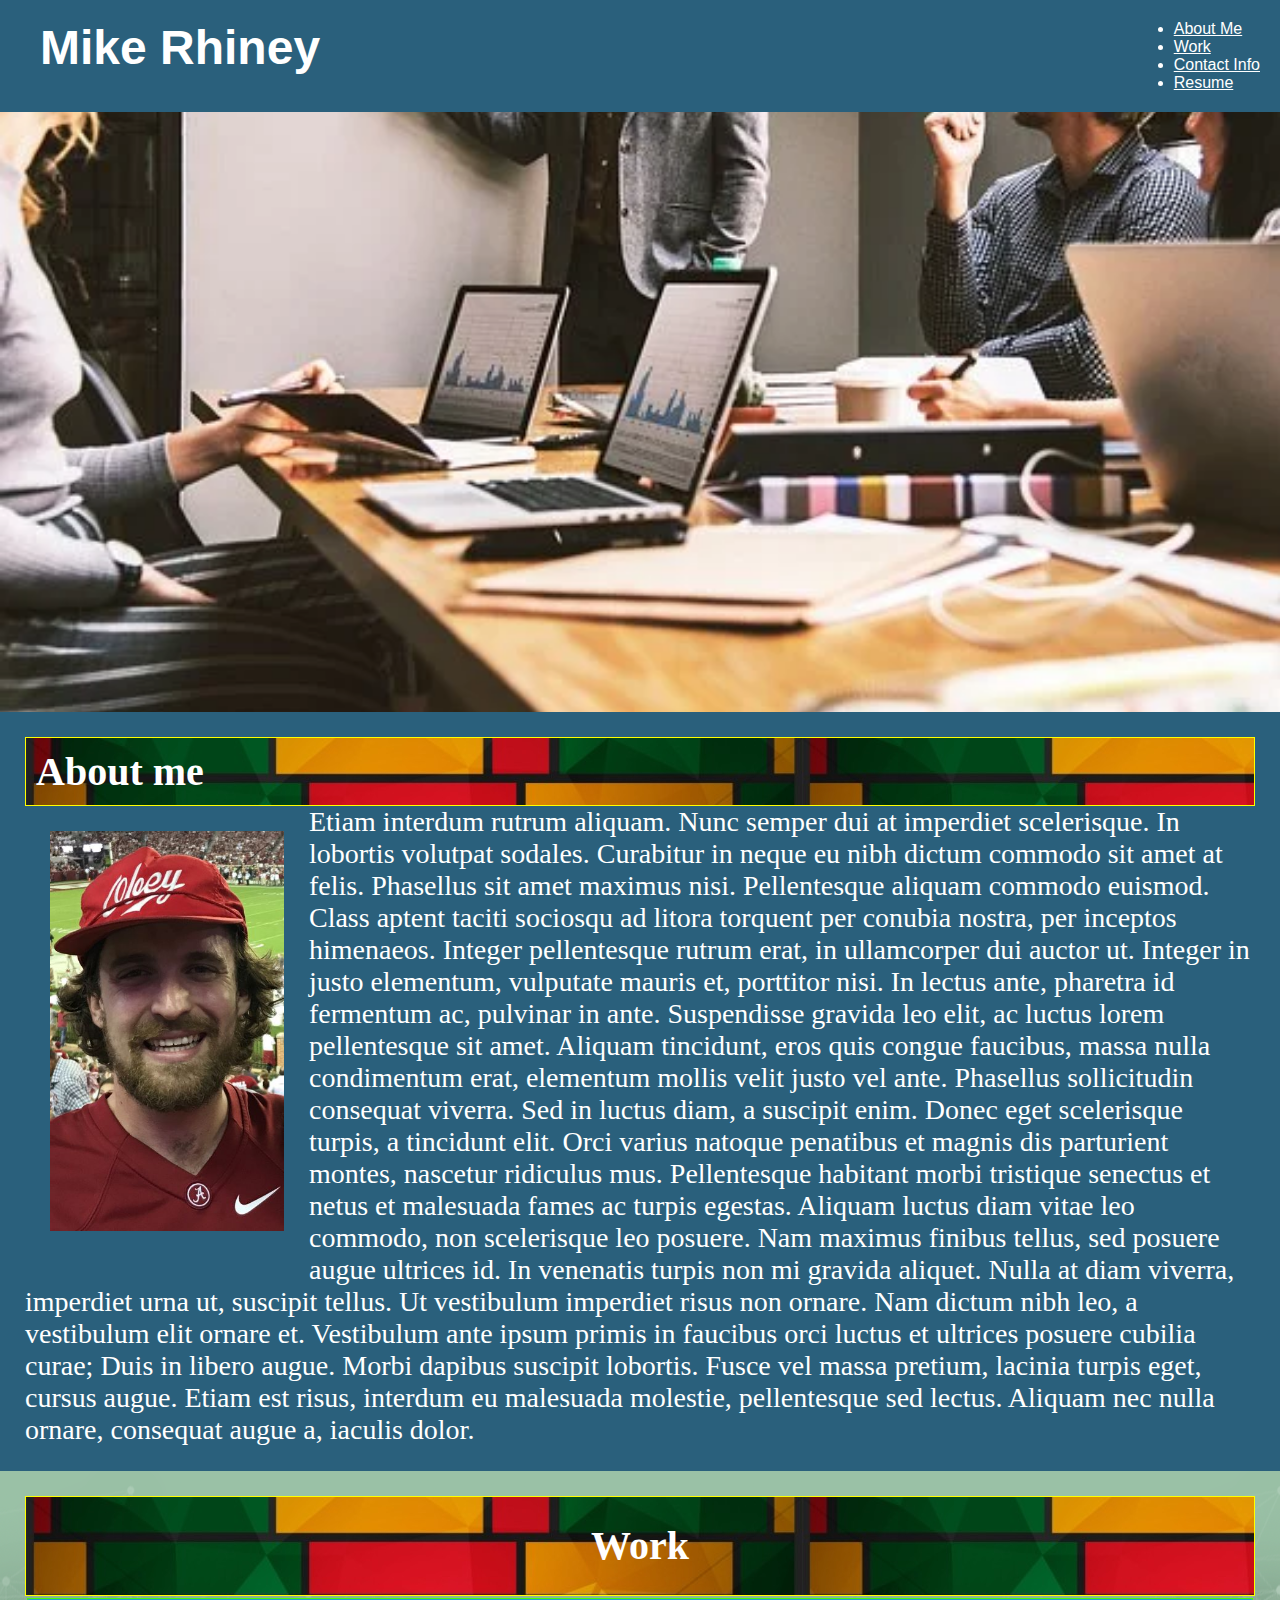
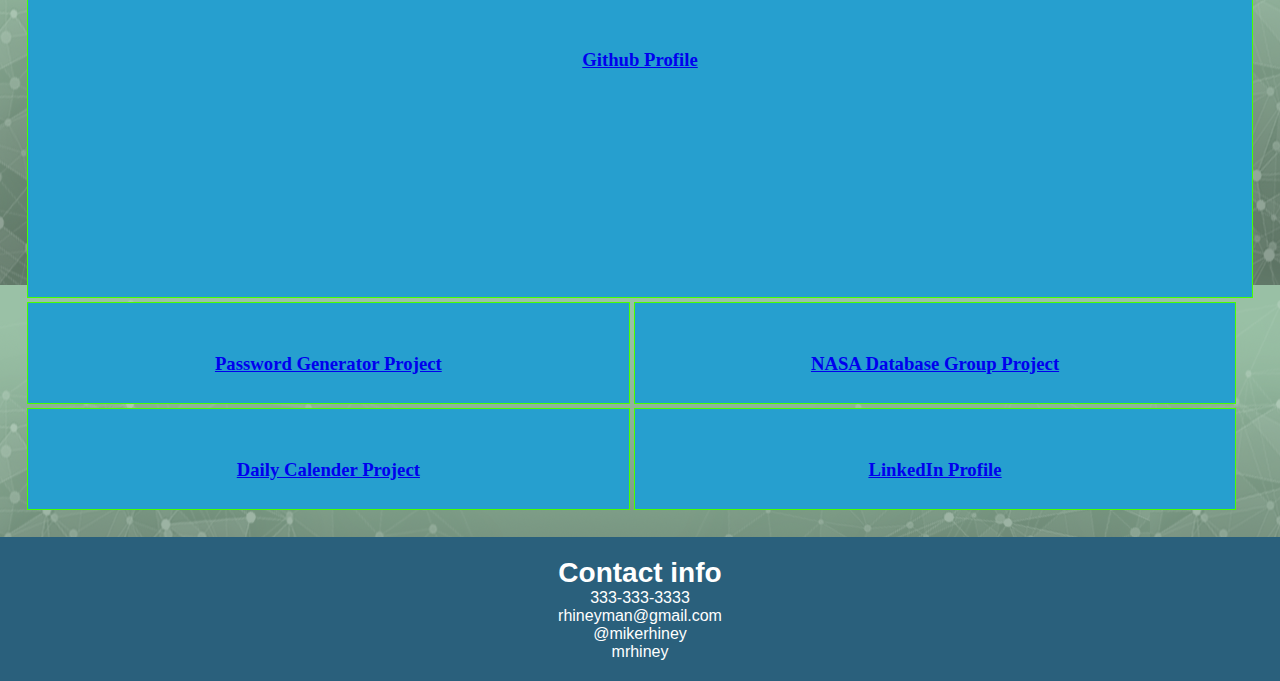
==== index.html @ dde699e4 "index" ====
<!DOCTYPE html>
<html lang="en">

<head>
    <meta charset="UTF-8">
    <meta name="viewport" content="width=device-width, initial-scale=1.0">
    <link rel="stylesheet" href="./assets/style/style.css">
    <title>Document</title>
</head>


<body>


    <header>
        <h1>Mike Rhiney</h1>
        <div id="top-hypers">
            <ul class="hypers">

                <li>
                    <a href="#about-me">About Me</a>
                </li>
                <li>
                    <a href="#work">Work</a>
                </li>
                <li>
                    <a href="#contact-info">Contact Info</a>
                </li>
                <li>
                    <a href="https://docs.google.com/document/d/1PqcsVKId4PIw451OU1NMZ7_o_nxFmC5PVIAaHsDMMsk/edit?usp=sharing" target="blank">Resume</a>
                </li>

            </ul>
        </div>
    </header>


    <div class="title-image"></div>

    <!--About ME-->

    <main id="about-me">

        <div class="about-me">
            <div>
                <h2>About me</h2>
                <img src="./assets/images/IMG_0883 (2).JPG" alt="ProfilePic" />
                <p>Etiam interdum rutrum aliquam. Nunc semper dui at imperdiet scelerisque. In lobortis volutpat
                    sodales. Curabitur in neque eu nibh dictum commodo sit amet at felis. Phasellus sit amet maximus
                    nisi. Pellentesque aliquam commodo euismod. Class aptent taciti sociosqu ad litora torquent per
                    conubia nostra, per inceptos himenaeos. Integer pellentesque rutrum erat, in ullamcorper dui auctor
                    ut. Integer in justo elementum, vulputate mauris et, porttitor nisi. In lectus ante, pharetra id
                    fermentum ac, pulvinar in ante. Suspendisse gravida leo elit, ac luctus lorem pellentesque sit amet.
                    Aliquam tincidunt, eros quis congue faucibus, massa nulla condimentum erat, elementum mollis velit
                    justo vel ante. Phasellus sollicitudin consequat viverra.

                    Sed in luctus diam, a suscipit enim. Donec eget scelerisque turpis, a tincidunt elit. Orci varius
                    natoque penatibus et magnis dis parturient montes, nascetur ridiculus mus. Pellentesque habitant
                    morbi tristique senectus et netus et malesuada fames ac turpis egestas. Aliquam luctus diam vitae
                    leo commodo, non scelerisque leo posuere. Nam maximus finibus tellus, sed posuere augue ultrices id.
                    In venenatis turpis non mi gravida aliquet. Nulla at diam viverra, imperdiet urna ut, suscipit
                    tellus. Ut vestibulum imperdiet risus non ornare. Nam dictum nibh leo, a vestibulum elit ornare et.
                    Vestibulum ante ipsum primis in faucibus orci luctus et ultrices posuere cubilia curae; Duis in
                    libero augue. Morbi dapibus suscipit lobortis. Fusce vel massa pretium, lacinia turpis eget, cursus
                    augue. Etiam est risus, interdum eu malesuada molestie, pellentesque sed lectus. Aliquam nec nulla
                    ornare, consequat augue a, iaculis dolor.</p>
            </div>
        </div>

    </main>

    <!--Work section-->

    <aside id="work">


        <div class="work">
            <h2>Work</h2>
        </div>
        
        
        <div class="large-box" id="container">
            <a href="https://github.com/rhineyman" target="blank" >
                <h3>
                    Github Profile
                </h3>
            </a>
        </div>
        

        
        <div class="box" id="container">
            <a href="https://rhineyman.github.io/Homework3/"
                target="blank">
                <h3>
                    Password Generator Project
                </h3>
            </a>
        </div>

        <div class="box" id="container">
            <a href="https://chapstick24.github.io/Project-1-/" target="blank">
                <h3>
                    NASA Database Group Project
                </h3>
            </a>
        </div>

        <div class="box" id="container">
            <a href="https://rhineyman.github.io/Calender/" target="blank">
                <h3>
                    Daily Calender Project
                </h3>
            </a>
        </div>

        <div class="box" id="container">
            <a href="https://www.linkedin.com/in/mike-rhiney-1899b51ba/"
                target="blank">
                <div>
                <h3>
                    LinkedIn Profile
                </h3>
            </div>
            </a>
        </div>
    
    </aside>

    <!--footer-->

    <footer id="contact-info" class="contact-info">
        <h4>Contact info</h4>
        <div>
            <ul>
                <li>333-333-3333</li>
                <li>rhineyman@gmail.com</li>
                <li>@mikerhiney</li>
                <li>mrhiney</li>
            </ul>
        </div>
    </footer>

</body>

</html>
---- assets/style/style.css ----
* {
    box-sizing: border-box;
    padding: 0;
    margin: 0;
}
/*header*/
#top-hypers{
    display: inline;    
    
}
li a{
    color: white;
}

header {
    display: flex; 
    justify-content: space-between;
    width: 100%;
    padding: 20px;
    font-family: 'Trebuchet MS', 'Lucida Sans Unicode', 'Lucida Grande', 'Lucida Sans', Arial, sans-serif;
    background-color: #2a607c;
    color: #ffffff;
}

header h1 {
    padding-left: 20px;
    padding-right: 25px;
    font-size: 48px;
}

/*Top Image*/

.title-image {
    height: 600px;
    width: 100%;
    margin-bottom: 0px;
    background-image: url("../images/Meeting.jpg");
    background-size: cover;
    background-position: center;
}

/*Main-aboutme*/

main{
    background-color: #2a607c;
    padding-top: 0;
    margin: 0;
}

p {
    font-size: 28px;
    margin-top: 25px;
    
    
}

.about-me{
    color: #ffffff;
    padding: 25px;
    display: flex;
}
.about-me img{
    max-height: 400px;
    margin-top: 0px;
    float: left;
    margin: 25px;
    padding-top: 0;
    
}
.about-me h2{
    float:inline-start; 
    background-image: url(../images/img_mouseover3.jpg);
    border: 1px solid yellow;
    height: inherit;
    width: 100%;
    font-size: 40px;
    padding: 10px;
    
}


/*work-references*/

aside{    
    display: flex;
    padding: 25px;
    flex-flow: wrap;
    background-image: url(../images/product-banner_equity_4.png);
}

.work{
    float: inline-start;
    color: white;
    background-image: url(../images/img_mouseover3.jpg);    
    border: 1px solid yellow;
    height: 100px;
    width: 100%;
    text-align: center;
    
}
.work h2{
    font-size: 40px;
    padding-top: 25px;
}

.large-box {  
    margin: 2px;
    padding: 50px;
    background: rgb(38, 159, 207);         
    width: 100%;
    height: 300px;
    border: 1px solid rgb(72, 255, 0);
    box-sizing: border-box;
    text-align: center;
}
.box {  
    margin: 2px;
    padding: 50px;
    background: rgb(38, 159, 207);       
    width: 49.7%;
    height: 100px;
    border: 1px solid rgb(72, 255, 0);
    box-sizing: border-box;
    text-align: center;
}

/*footer*/

footer {
    clear: both;
    width: 100%;
    padding: 20px;
    font-family: 'Trebuchet MS', 'Lucida Sans Unicode', 'Lucida Grande', 'Lucida Sans', Arial, sans-serif;
    background-color: #2a607c;
    color: #ffffff;
    text-align: center;
}
footer ul{
    list-style-type: none;
}
h4{
    font-size: 28px;
    font-weight: bold;
}


/*Media*/

@media only screen and (max-width: 1378px) {
    .box{
        width: 49%;
    }
}
@media only screen and (max-width: 768px) {
    .box{
        width: 49%;
    }
}
@media only screen and (max-width: 450px) {
    .box{
        width: 100%;
    }
}
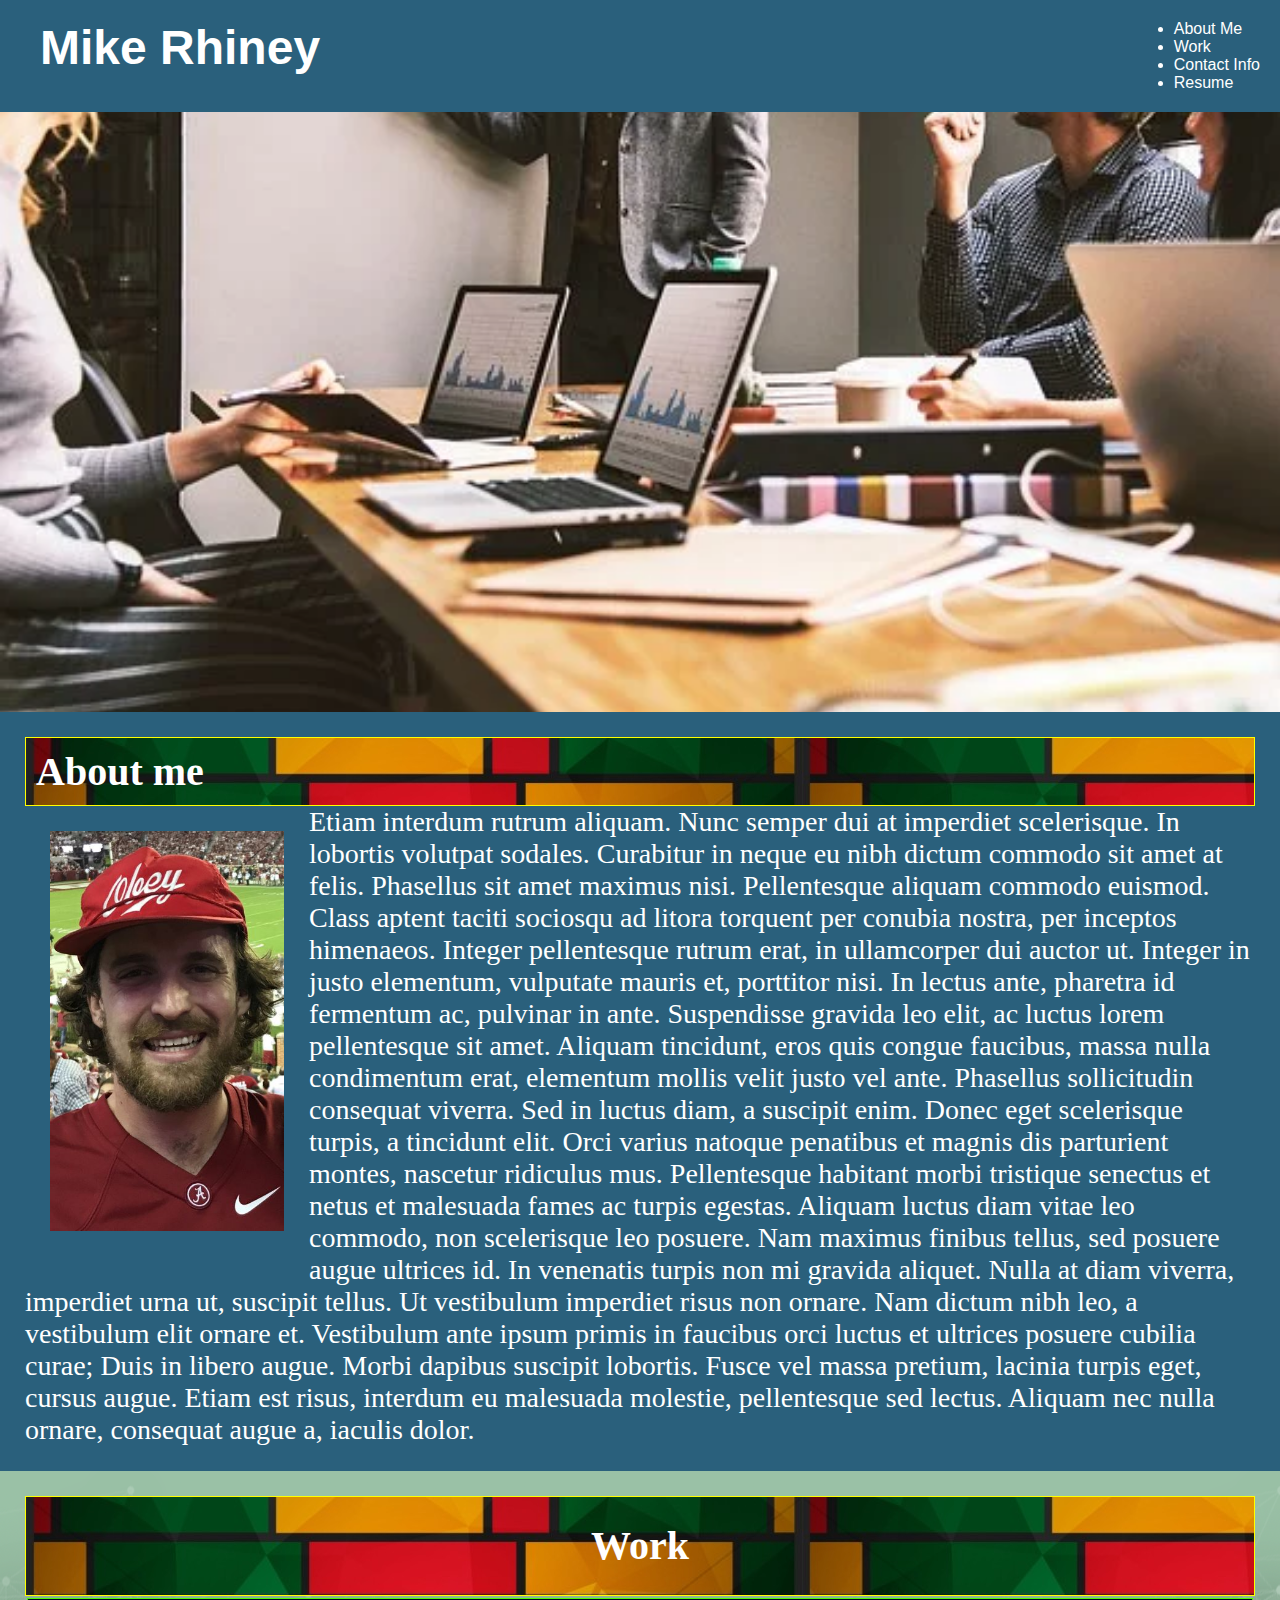
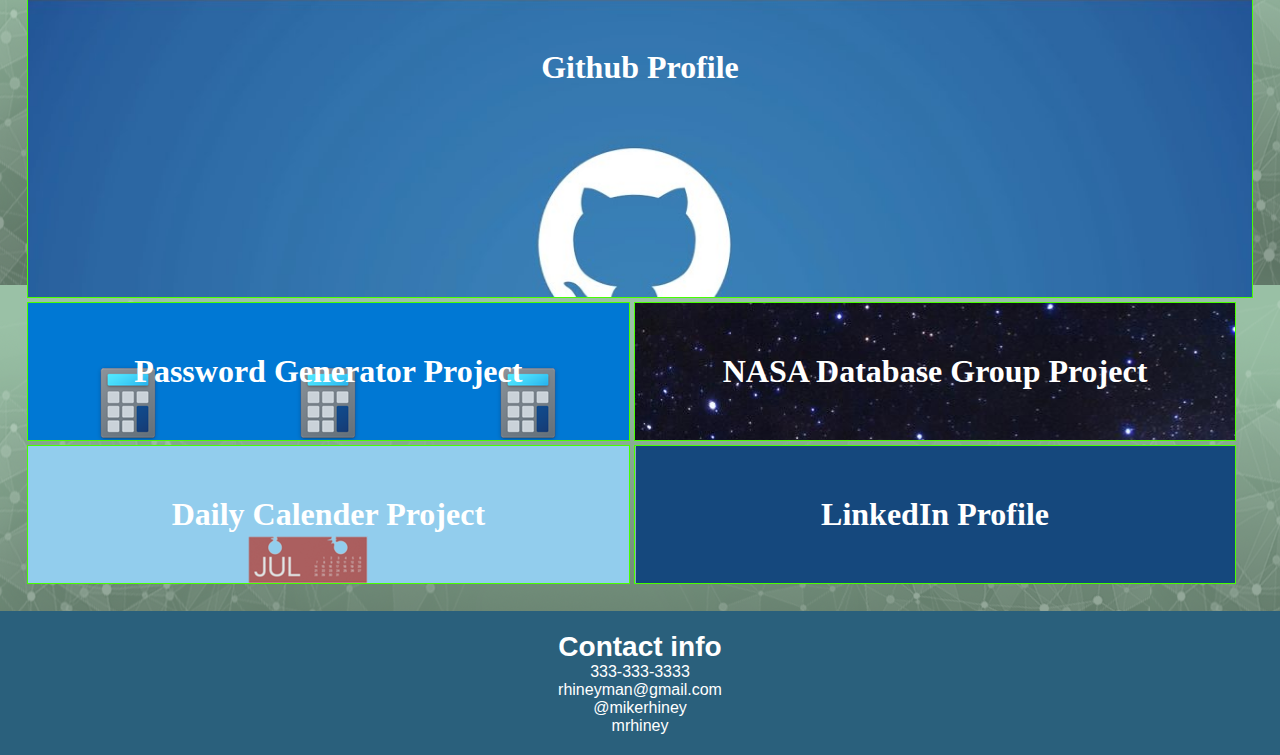
==== commit 933b2d3c: "images added to containers buttons change inherit" ====
--- a/index.html
+++ b/index.html
@@ -79,7 +79,7 @@
         </div>
         
         
-        <div class="large-box" id="container">
+        <div class="large-box" id="container1">
             <a href="https://github.com/rhineyman" target="blank" >
                 <h3>
                     Github Profile
@@ -89,8 +89,8 @@
         
 
         
-        <div class="box" id="container">
-            <a href="https://rhineyman.github.io/Homework3/"
+        <div class="box" id="container2">
+            <a href="https://rhineyman.github.io/PasswordGenerator/"
                 target="blank">
                 <h3>
                     Password Generator Project
@@ -98,7 +98,7 @@
             </a>
         </div>
 
-        <div class="box" id="container">
+        <div class="box" id="container3">
             <a href="https://chapstick24.github.io/Project-1-/" target="blank">
                 <h3>
                     NASA Database Group Project
@@ -106,7 +106,7 @@
             </a>
         </div>
 
-        <div class="box" id="container">
+        <div class="box" id="container4">
             <a href="https://rhineyman.github.io/Calender/" target="blank">
                 <h3>
                     Daily Calender Project
@@ -114,7 +114,7 @@
             </a>
         </div>
 
-        <div class="box" id="container">
+        <div class="box" id="container5">
             <a href="https://www.linkedin.com/in/mike-rhiney-1899b51ba/"
                 target="blank">
                 <div>
--- a/assets/style/style.css
+++ b/assets/style/style.css
@@ -5,12 +5,20 @@
     margin: 0;
 }
 /*header*/
+a:link {
+    text-decoration: none;
+}
 #top-hypers{
     display: inline;    
     
 }
 li a{
     color: white;
+}
+
+div a h3{
+    color: white;
+    font-size: 2rem;
 }
 
 header {
@@ -107,7 +115,8 @@
 .large-box {  
     margin: 2px;
     padding: 50px;
-    background: rgb(38, 159, 207);         
+    background-image: url(../images/container1.jpg);
+    background-size: cover;         
     width: 100%;
     height: 300px;
     border: 1px solid rgb(72, 255, 0);
@@ -116,10 +125,9 @@
 }
 .box {  
     margin: 2px;
-    padding: 50px;
-    background: rgb(38, 159, 207);       
+    padding: 50px;          
     width: 49.7%;
-    height: 100px;
+    height: inherit;
     border: 1px solid rgb(72, 255, 0);
     box-sizing: border-box;
     text-align: center;
@@ -144,7 +152,21 @@
     font-weight: bold;
 }
 
+#container2 {
+    background-image: url(../images/container2.jpg);    
+}
 
+#container3 {
+    background-image: url(../images/container3.jpg);
+}
+
+#container4 { 
+    background-image: url(../images/container4.jpg);
+}
+
+#container5 {
+    background-image: url(../images/container5.jpg);
+}
 /*Media*/
 
 @media only screen and (max-width: 1378px) {
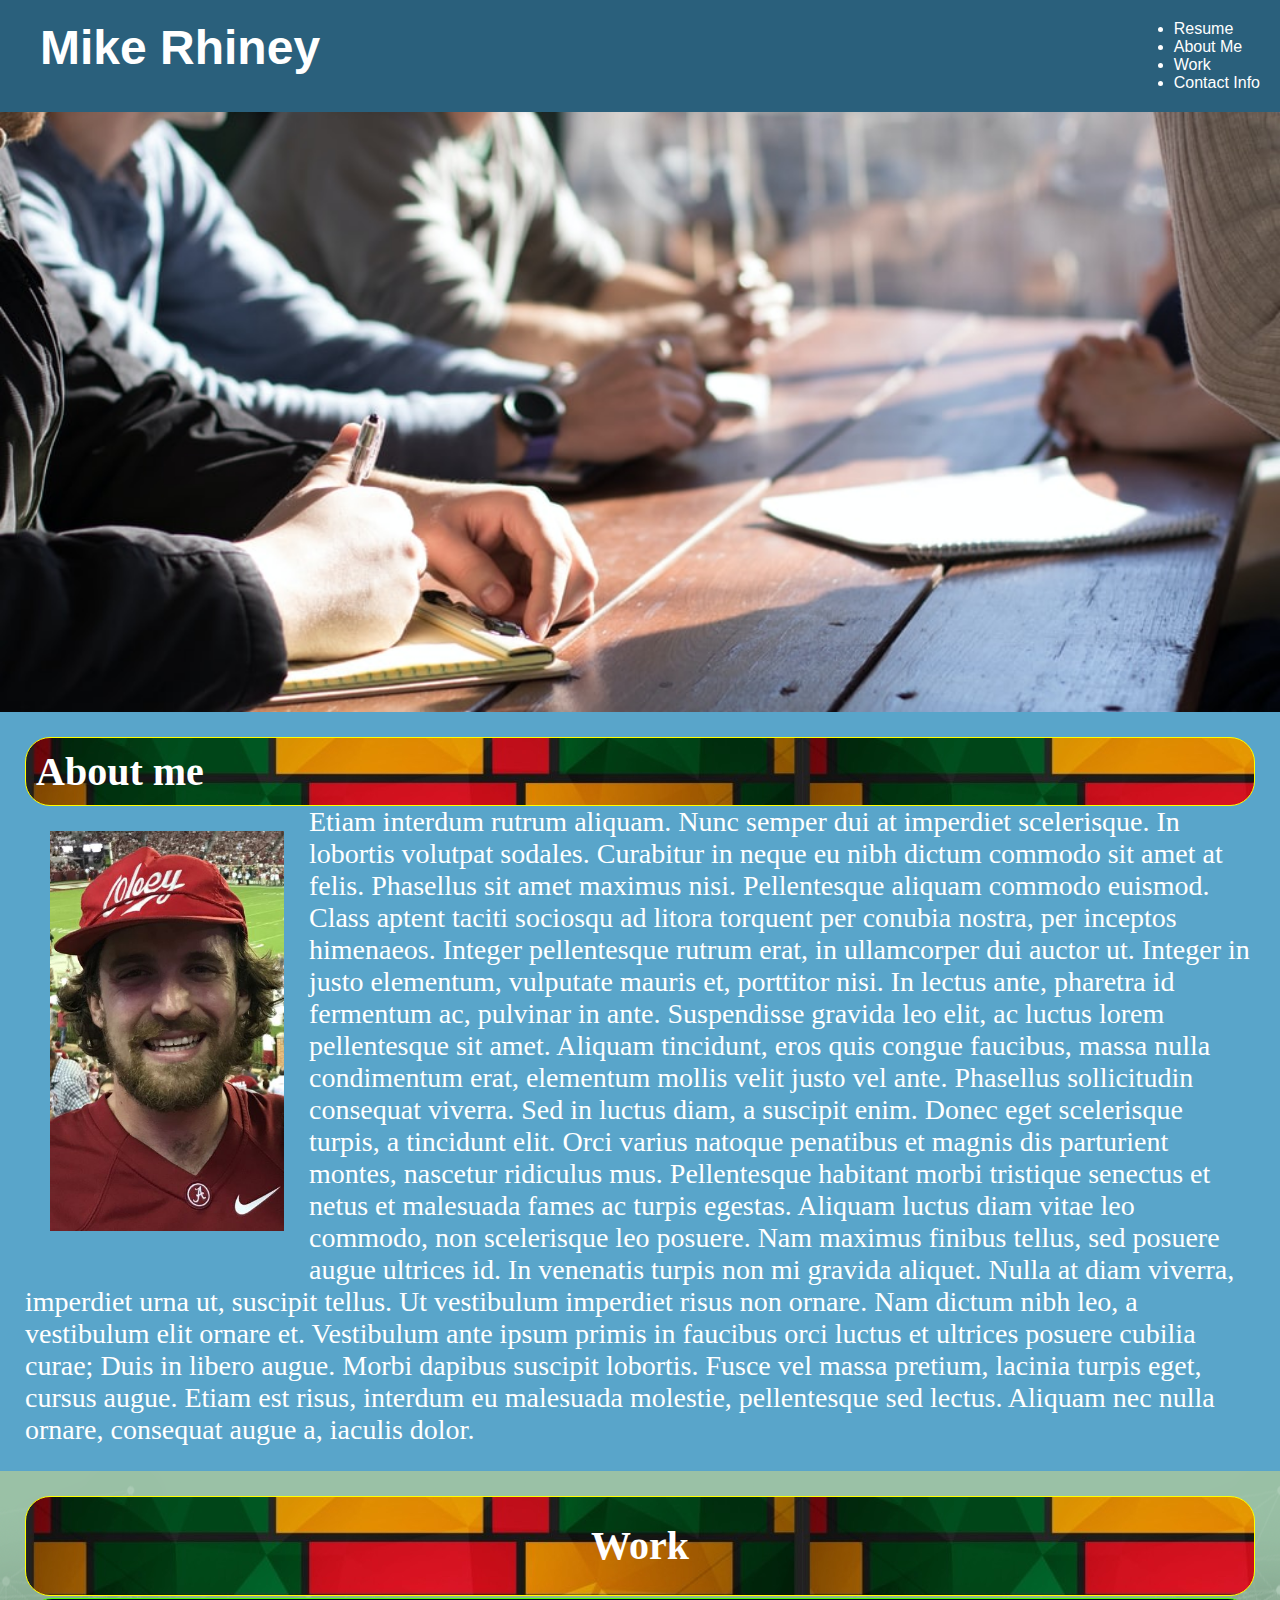
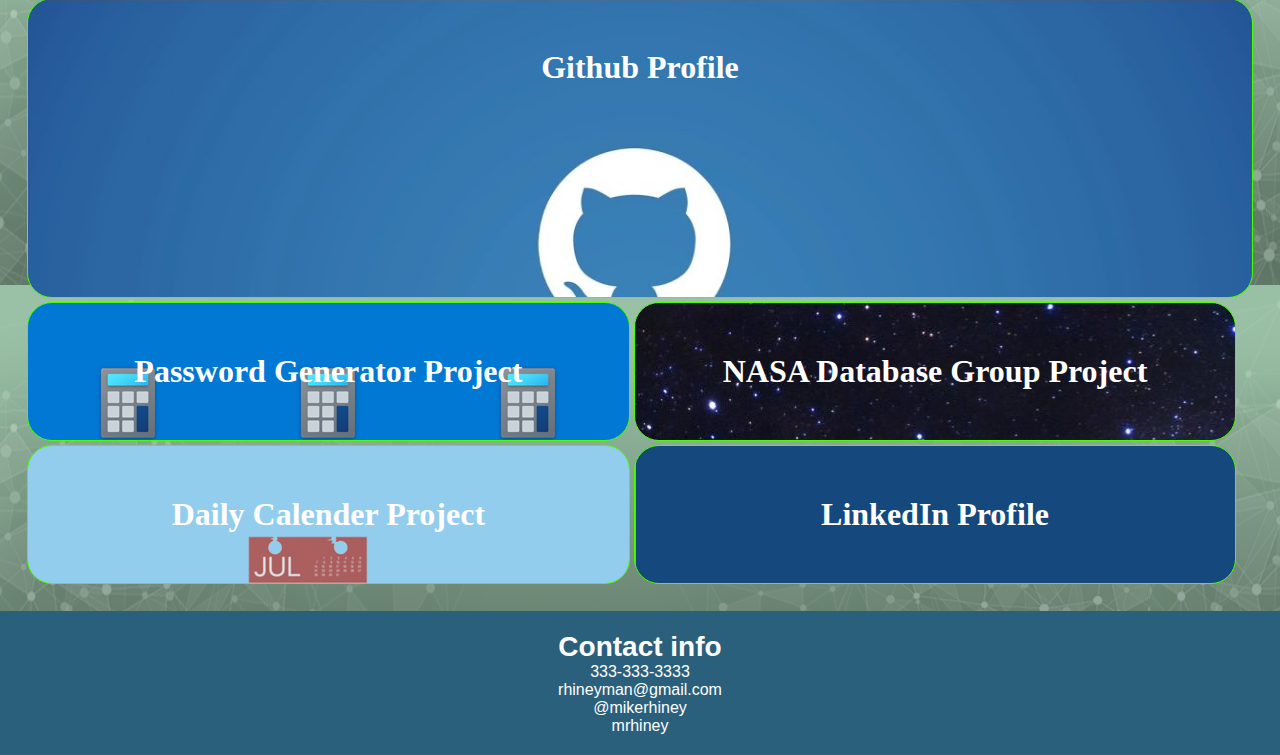
==== commit 5a165f6f: "styling changes/ link positioning" ====
--- a/index.html
+++ b/index.html
@@ -18,6 +18,10 @@
             <ul class="hypers">
 
                 <li>
+                    <a href="https://docs.google.com/document/d/1PqcsVKId4PIw451OU1NMZ7_o_nxFmC5PVIAaHsDMMsk/edit?usp=sharing"
+                        target="blank">Resume</a>
+                </li>
+                <li>
                     <a href="#about-me">About Me</a>
                 </li>
                 <li>
@@ -26,9 +30,7 @@
                 <li>
                     <a href="#contact-info">Contact Info</a>
                 </li>
-                <li>
-                    <a href="https://docs.google.com/document/d/1PqcsVKId4PIw451OU1NMZ7_o_nxFmC5PVIAaHsDMMsk/edit?usp=sharing" target="blank">Resume</a>
-                </li>
+
 
             </ul>
         </div>
@@ -77,21 +79,20 @@
         <div class="work">
             <h2>Work</h2>
         </div>
-        
-        
+
+
         <div class="large-box" id="container1">
-            <a href="https://github.com/rhineyman" target="blank" >
+            <a href="https://github.com/rhineyman" target="blank">
                 <h3>
                     Github Profile
                 </h3>
             </a>
         </div>
-        
 
-        
+
+
         <div class="box" id="container2">
-            <a href="https://rhineyman.github.io/PasswordGenerator/"
-                target="blank">
+            <a href="https://rhineyman.github.io/PasswordGenerator/" target="blank">
                 <h3>
                     Password Generator Project
                 </h3>
@@ -115,16 +116,15 @@
         </div>
 
         <div class="box" id="container5">
-            <a href="https://www.linkedin.com/in/mike-rhiney-1899b51ba/"
-                target="blank">
+            <a href="https://www.linkedin.com/in/mike-rhiney-1899b51ba/" target="blank">
                 <div>
-                <h3>
-                    LinkedIn Profile
-                </h3>
-            </div>
+                    <h3>
+                        LinkedIn Profile
+                    </h3>
+                </div>
             </a>
         </div>
-    
+
     </aside>
 
     <!--footer-->
--- a/assets/style/style.css
+++ b/assets/style/style.css
@@ -43,7 +43,7 @@
     height: 600px;
     width: 100%;
     margin-bottom: 0px;
-    background-image: url("../images/Meeting.jpg");
+    background-image: url("../images/topcontainer.jpg");
     background-size: cover;
     background-position: center;
 }
@@ -51,7 +51,7 @@
 /*Main-aboutme*/
 
 main{
-    background-color: #2a607c;
+    background-color: #59a5ca;
     padding-top: 0;
     margin: 0;
 }
@@ -79,6 +79,7 @@
 .about-me h2{
     float:inline-start; 
     background-image: url(../images/img_mouseover3.jpg);
+    border-radius: 25px;
     border: 1px solid yellow;
     height: inherit;
     width: 100%;
@@ -100,7 +101,8 @@
 .work{
     float: inline-start;
     color: white;
-    background-image: url(../images/img_mouseover3.jpg);    
+    background-image: url(../images/img_mouseover3.jpg);
+    border-radius: 25px;    
     border: 1px solid yellow;
     height: 100px;
     width: 100%;
@@ -120,6 +122,7 @@
     width: 100%;
     height: 300px;
     border: 1px solid rgb(72, 255, 0);
+    border-radius: 25px;
     box-sizing: border-box;
     text-align: center;
 }
@@ -129,6 +132,7 @@
     width: 49.7%;
     height: inherit;
     border: 1px solid rgb(72, 255, 0);
+    border-radius: 25px;
     box-sizing: border-box;
     text-align: center;
 }
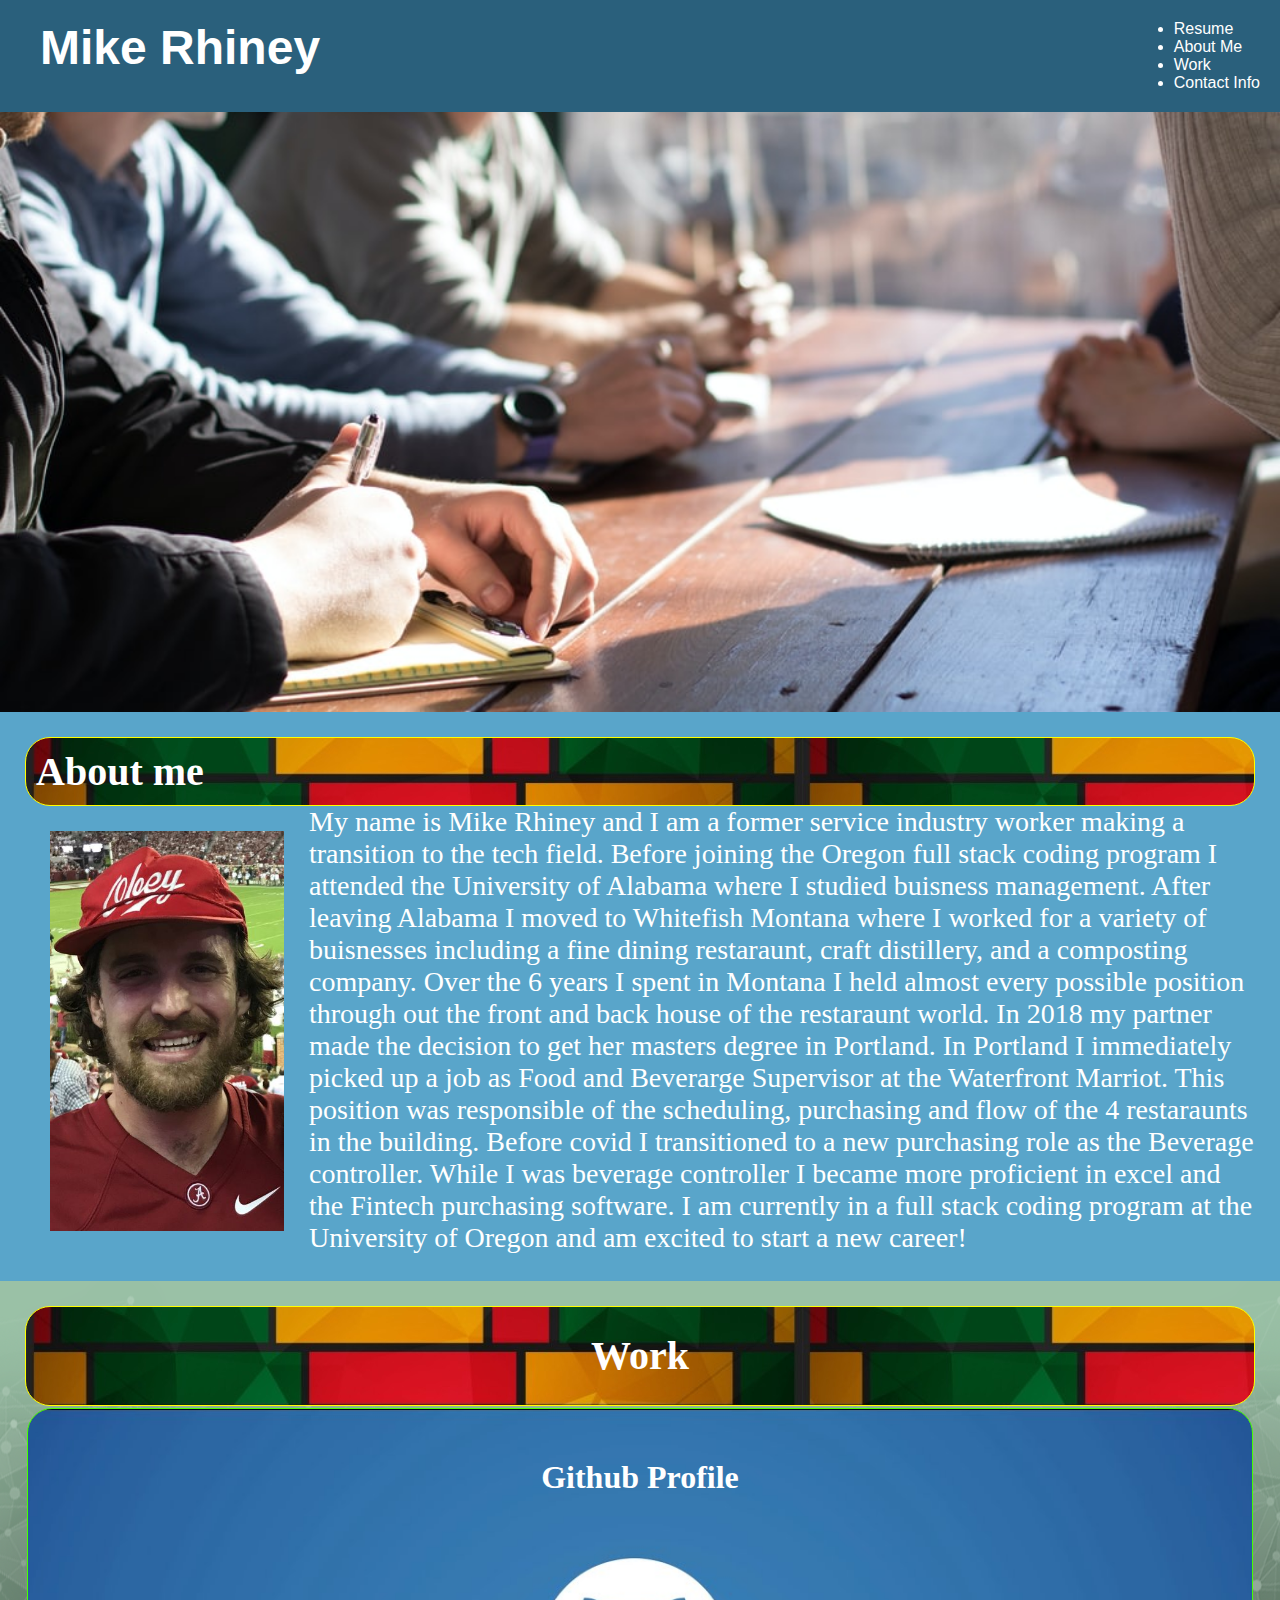
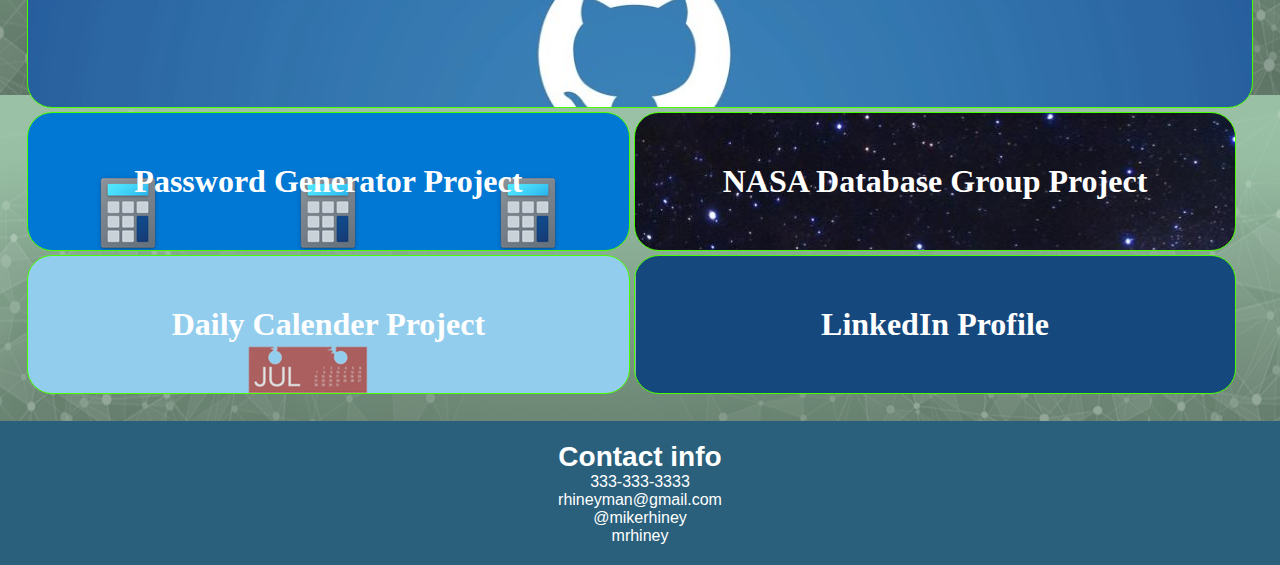
==== commit 24dcde87: "removed lorum ipsum" ====
--- a/index.html
+++ b/index.html
@@ -47,25 +47,18 @@
             <div>
                 <h2>About me</h2>
                 <img src="./assets/images/IMG_0883 (2).JPG" alt="ProfilePic" />
-                <p>Etiam interdum rutrum aliquam. Nunc semper dui at imperdiet scelerisque. In lobortis volutpat
-                    sodales. Curabitur in neque eu nibh dictum commodo sit amet at felis. Phasellus sit amet maximus
-                    nisi. Pellentesque aliquam commodo euismod. Class aptent taciti sociosqu ad litora torquent per
-                    conubia nostra, per inceptos himenaeos. Integer pellentesque rutrum erat, in ullamcorper dui auctor
-                    ut. Integer in justo elementum, vulputate mauris et, porttitor nisi. In lectus ante, pharetra id
-                    fermentum ac, pulvinar in ante. Suspendisse gravida leo elit, ac luctus lorem pellentesque sit amet.
-                    Aliquam tincidunt, eros quis congue faucibus, massa nulla condimentum erat, elementum mollis velit
-                    justo vel ante. Phasellus sollicitudin consequat viverra.
-
-                    Sed in luctus diam, a suscipit enim. Donec eget scelerisque turpis, a tincidunt elit. Orci varius
-                    natoque penatibus et magnis dis parturient montes, nascetur ridiculus mus. Pellentesque habitant
-                    morbi tristique senectus et netus et malesuada fames ac turpis egestas. Aliquam luctus diam vitae
-                    leo commodo, non scelerisque leo posuere. Nam maximus finibus tellus, sed posuere augue ultrices id.
-                    In venenatis turpis non mi gravida aliquet. Nulla at diam viverra, imperdiet urna ut, suscipit
-                    tellus. Ut vestibulum imperdiet risus non ornare. Nam dictum nibh leo, a vestibulum elit ornare et.
-                    Vestibulum ante ipsum primis in faucibus orci luctus et ultrices posuere cubilia curae; Duis in
-                    libero augue. Morbi dapibus suscipit lobortis. Fusce vel massa pretium, lacinia turpis eget, cursus
-                    augue. Etiam est risus, interdum eu malesuada molestie, pellentesque sed lectus. Aliquam nec nulla
-                    ornare, consequat augue a, iaculis dolor.</p>
+                <p>My name is Mike Rhiney and I am a former service industry worker making a transition to the tech
+                    field. Before joining the Oregon full stack coding program I attended the University of Alabama
+                    where I studied buisness management. After leaving Alabama I moved to Whitefish Montana where I
+                    worked for a variety of buisnesses including a fine dining restaraunt, craft distillery, and a
+                    composting company. Over the 6 years I spent in Montana I held almost every possible position through out the front
+                    and back house of the restaraunt world. In 2018 my partner made the decision to get her masters
+                    degree in Portland. In Portland I immediately picked up a job as Food and Beverarge Supervisor at
+                    the Waterfront Marriot. This position was responsible of the scheduling, purchasing and flow of the
+                    4 restaraunts in the building. Before covid I transitioned to a new purchasing role as the Beverage
+                    controller. While I was beverage controller I became more proficient in excel and the Fintech
+                    purchasing software. I am currently in a full stack coding program at the University of Oregon and
+                    am excited to start a new career!</p>
             </div>
         </div>
 
@@ -83,7 +76,7 @@
 
         <div class="large-box" id="container1">
             <a href="https://github.com/rhineyman" target="blank">
-                <h3>
+                <h3 id="profile">
                     Github Profile
                 </h3>
             </a>
--- a/assets/style/style.css
+++ b/assets/style/style.css
@@ -19,6 +19,10 @@
 div a h3{
     color: white;
     font-size: 2rem;
+}
+
+#profile {
+    height: 200px;
 }
 
 header {
